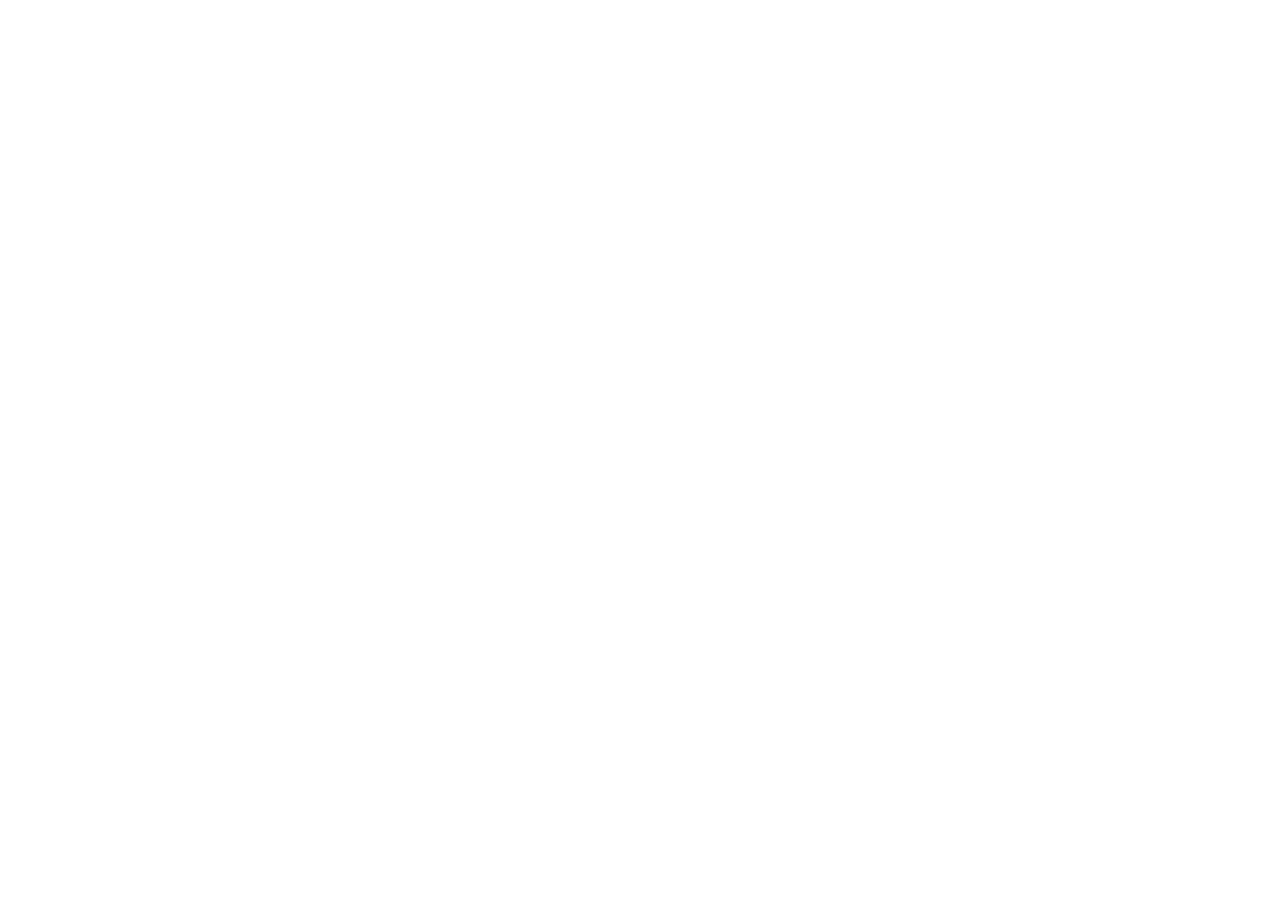
==== index.html @ 20379d76 "first commit" ====
<!DOCTYPE html>
<html lang="en">
<head>
  <meta charset="UTF-8">
  <meta name="viewport" content="width=device-width, initial-scale=1.0">
  <link rel="preconnect" href="https://fonts.gstatic.com">
  <link href="https://fonts.googleapis.com/css2?family=Barlow:wght@500;900&display=swap" rel="stylesheet">
  <link rel="icon" type="image/png" sizes="32x32" href="./assets/favicon-32x32.png">
  <link rel="stylesheet" href="./scripts/normalize.css">
  <link rel="stylesheet" href="./scripts/styles.css">
  <link rel="stylesheet" href="./scripts/tablet.css" media="(min-width: 768px)">
  <link rel="stylesheet" href="./scripts/desktop.css" media="(min-width: 1440px)">
  
  <title>Frontend Mentor | Typemaster pre-launch landing page</title>
</head>

<body>

</body>
</html>
---- scripts/styles.css ----
:root {
  --color-orange: #f16718;
  --color-peach: #ff9b62;
  --color-dk-blue: #162542;
  --color-lt-blue: #7b8bad;
  --color-gray: #e8eff2;
  --color-white: #ffffff;
}

*,
*::after,
*::before {
  box-sizing: border-box;
}

html {
  font-size: 62.5%;
}

body {
  font-family: "Barlow", sans-serif;
}
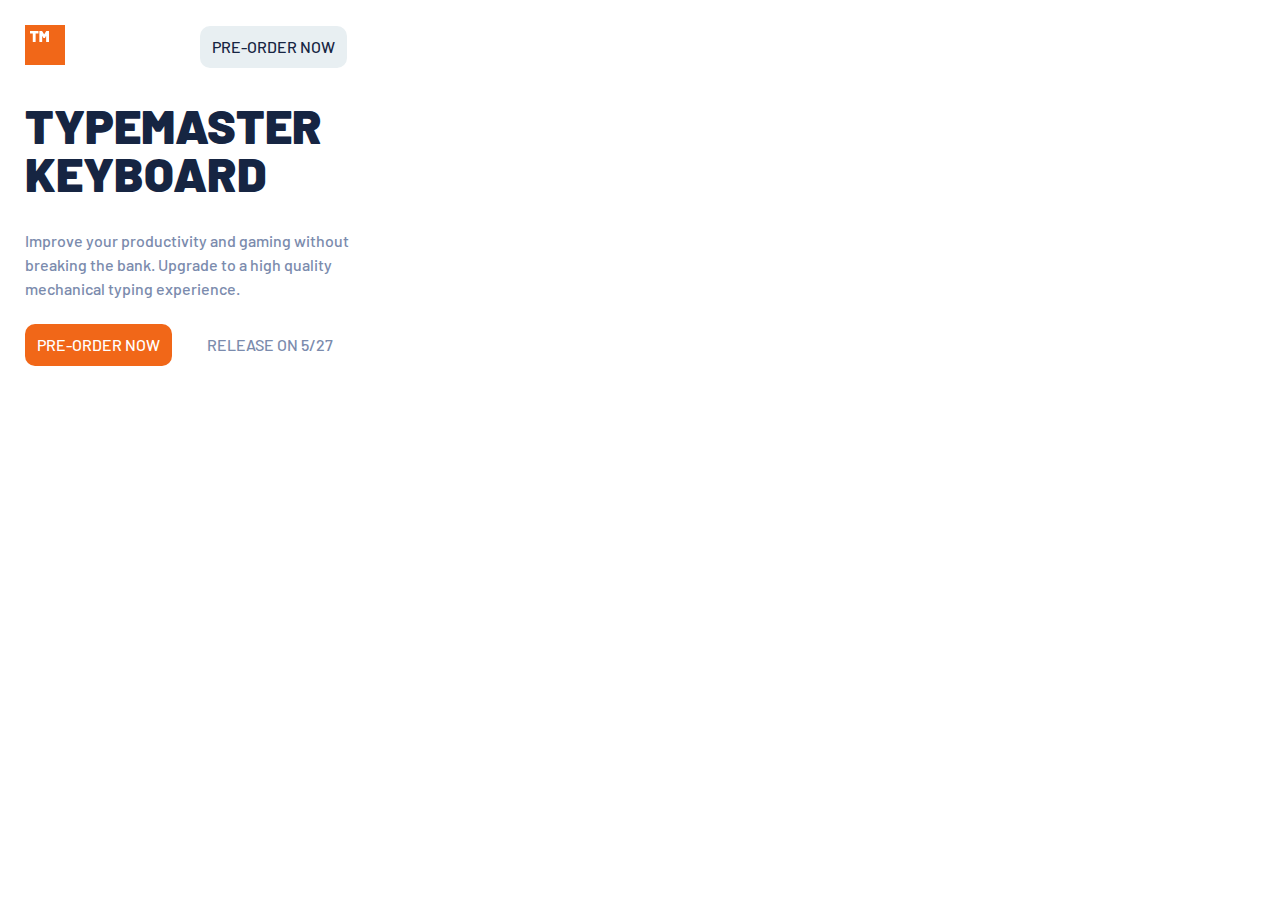
==== commit a7d9bcc9: "Mobile Update 01" ====
--- a/index.html
+++ b/index.html
@@ -10,11 +10,35 @@
   <link rel="stylesheet" href="./scripts/styles.css">
   <link rel="stylesheet" href="./scripts/tablet.css" media="(min-width: 768px)">
   <link rel="stylesheet" href="./scripts/desktop.css" media="(min-width: 1440px)">
-  
-  <title>Frontend Mentor | Typemaster pre-launch landing page</title>
+  <title>Frontend Mentor | Typemaster Pre-Launch Landing Page</title>
 </head>
+<body>
+    
+  <div class="container">
+    <div class="header">
+      <div class="header-left">
+        <img src="./assets/shared/logo.svg" alt="Logo">
+      </div>
+      <div class="header-right">
+        <button class="button2" type="button">PRE-ORDER NOW</button>
+      </div>
+    </div>
 
-<body>
+    <div class="masthead">
+      <h1>TYPEMASTER KEYBOARD</h1>
+      <p>Improve your productivity and gaming without breaking the bank. Upgrade to a high quality
+      mechanical typing experience.</p>
+    </div>
+
+    <div class="release">
+      <div class="release-left">
+        <button class="button1" type="button">PRE-ORDER NOW</button>
+      </div>
+      <div class="release-right">
+          <p>RELEASE ON 5/27</p>
+      </div>
+    </div>
+  </div>
 
 </body>
 </html>--- a/scripts/styles.css
+++ b/scripts/styles.css
@@ -19,4 +19,77 @@
 
 body {
   font-family: "Barlow", sans-serif;
+  font-size: 1.6rem;
+  font-weight: 500;
+  display: flex;
+  flex-direction: column;
+  justify-content: center;
+  align-items: flex-start;
+  width: 375px;
 }
+
+h1 {
+  color: var(--color-dk-blue);
+  font-size: 4.8rem;
+  line-height: 1;
+  font-weight: 900;
+}
+
+p {
+  color: var(--color-lt-blue);
+  font-size: 1.6rem;
+  font-weight: 500;
+  line-height: 1.5;
+}
+
+.container {
+  width: 375px;
+  padding: 25px;
+}
+
+.header,
+.release {
+  display: flex;
+  width: 100%;
+  flex-direction: row;
+  justify-content: flex-start;
+  align-items: center;
+}
+
+.header-left {
+  flex: 50 1 auto;
+}
+
+.header-right {
+  flex: 1 1 auto;
+}
+
+.button2 {
+  border: 0;
+  background-color: var(--color-gray);
+  color: var(--color-dk-blue);
+  border-radius: 10px;
+  padding: 12px;
+  font-family: "Barlow", sans-serif;
+  font-size: 1.6rem;
+  font-weight: 500;
+}
+
+.release-left {
+  flex: 2 1 auto;
+}
+
+.release-right {
+  flex: 1 1 auto;
+}
+
+.button1 {
+  border: 0;
+  background-color: var(--color-orange);
+  color: var(--color-white);
+  border-radius: 10px;
+  padding: 12px;
+  font-family: "Barlow", sans-serif;
+  font-size: 1.6rem;
+  font-weight: 500;
+}
